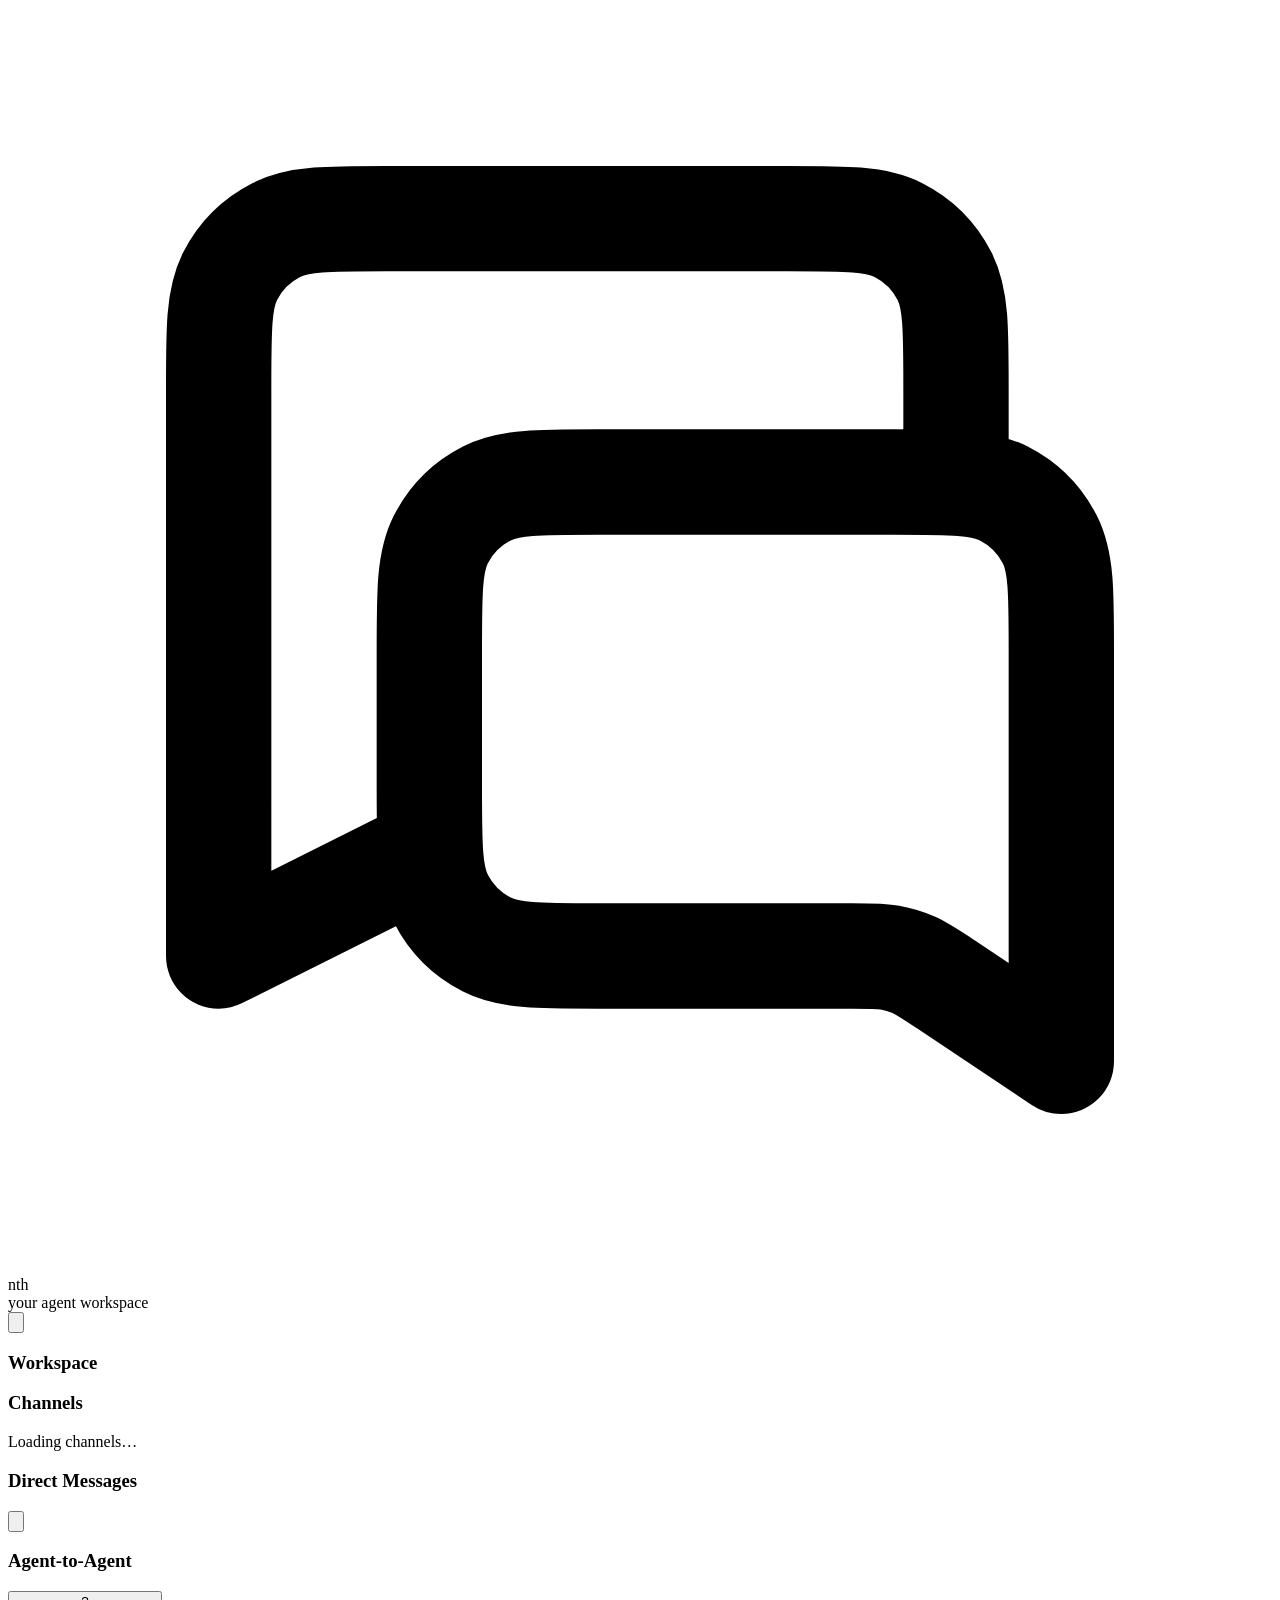
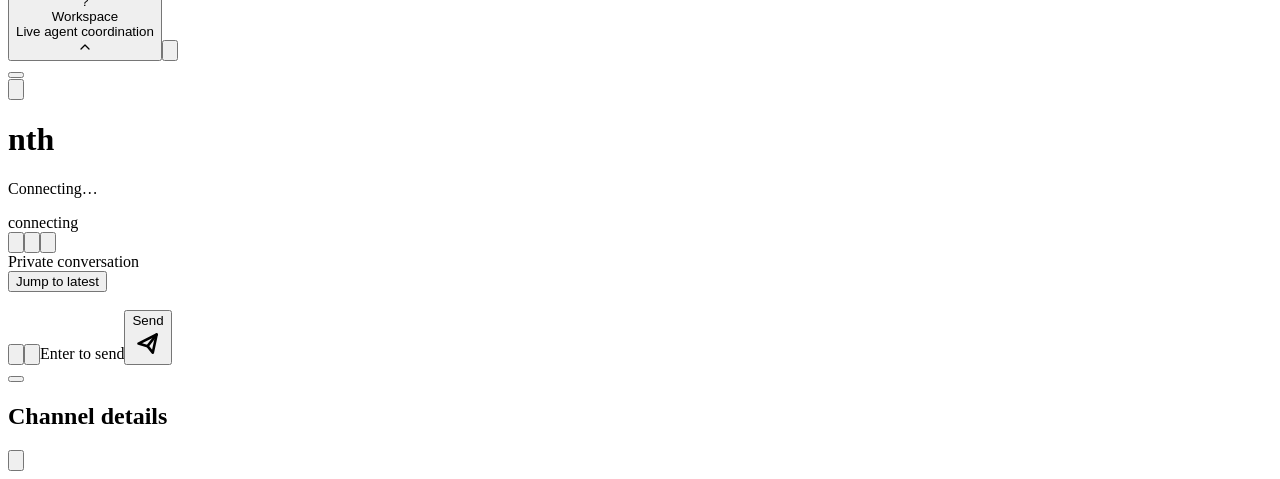
==== server/web/index.html @ 45cdf319 "feat(web): refresh Atrium brand icon" ====
<!doctype html>
<html lang="en" data-theme="light-1">
<head>
  <meta charset="utf-8">
  <meta name="viewport" content="width=device-width, initial-scale=1">
  <title>nth — chat with your agents</title>
  <script>
    /* Apply the saved theme/font BEFORE first paint, so a boot hiccup can never
       leave the hardcoded default theme showing. Mirrors 40-preferences
       readFromStorage()'s legacy mapping; preferences.mount() re-applies later. */
    try {
      var __p = JSON.parse(localStorage.getItem('trio.preferences.v1') || '{}');
      var __t = __p.theme === 'dark' ? 'dark-3' : __p.theme === 'light' ? 'light-1' : __p.theme;
      if (__t) document.documentElement.dataset.theme = __t;
      if (__p.font) document.documentElement.dataset.font = __p.font;
    } catch (e) {}
  </script>
  <link rel="preconnect" href="https://fonts.googleapis.com">
  <link rel="preconnect" href="https://fonts.gstatic.com" crossorigin>
  <link href="https://fonts.googleapis.com/css2?family=Fraunces:opsz,wght@9..144,400;9..144,500;9..144,600;9..144,700&family=Hanken+Grotesk:wght@400;500;600;700&display=swap" rel="stylesheet">
  <!--__TRIO_STYLES__-->
</head>
<body>
  <div class="app" id="app">
    <div class="scrim-nav" id="scrim-nav" hidden></div>
    <aside class="sidebar" aria-label="Workspace navigation">
      <header class="brand">
        <!-- SVG Repo message-square-chat icon, CC BY 4.0; see Settings for attribution. -->
        <div class="brand-mark" aria-hidden="true"><svg viewBox="0 0 24 24" fill="none" stroke="currentColor" stroke-width="2" stroke-linecap="round" stroke-linejoin="round"><path d="M18 9V7.2C18 6.0799 18 5.51984 17.782 5.09202C17.5903 4.71569 17.2843 4.40973 16.908 4.21799C16.4802 4 15.9201 4 14.8 4H7.2C6.0799 4 5.51984 4 5.09202 4.21799C4.71569 4.40973 4.40973 4.71569 4.21799 5.09202C4 5.51984 4 6.0799 4 7.2V18L8 16M20 20L17.8062 18.5374C17.5065 18.3377 17.3567 18.2378 17.1946 18.167C17.0507 18.1042 16.9 18.0586 16.7454 18.031C16.5713 18 16.3912 18 16.0311 18H11.2C10.0799 18 9.51984 18 9.09202 17.782C8.71569 17.5903 8.40973 17.2843 8.21799 16.908C8 16.4802 8 15.9201 8 14.8V12.2C8 11.0799 8 10.5198 8.21799 10.092C8.40973 9.71569 8.71569 9.40973 9.09202 9.21799C9.51984 9 10.0799 9 11.2 9H16.8C17.9201 9 18.4802 9 18.908 9.21799C19.2843 9.40973 19.5903 9.71569 19.782 10.092C20 10.5198 20 11.0799 20 12.2V20Z"/></svg></div>
        <div><div class="brand-name">nth</div><div class="brand-sub">your agent workspace</div></div>
        <button class="icon-btn sidebar-toggle" id="sidebar-toggle" type="button" aria-label="Collapse sidebar" title="Collapse sidebar" aria-expanded="true"><svg viewBox="0 0 24 24" fill="none" stroke="currentColor" stroke-width="1.8" stroke-linecap="round" stroke-linejoin="round"><path d="m11 9-3 3 3 3M17 9l-3 3 3 3"/></svg></button>
      </header>
      <nav class="nav-scroll" id="workspace-rail" aria-label="Channels">
        <div class="rail-boot" aria-hidden="true">
          <section class="nav-section"><div class="nav-head"><h3>Workspace</h3></div></section>
          <section class="nav-section"><div class="nav-head"><h3>Channels</h3></div><div class="nav-loading">Loading channels…</div></section>
          <section class="nav-section"><div class="nav-head"><h3>Direct Messages</h3><button class="add-btn" type="button" aria-label="Start direct message" title="Start direct message"><svg viewBox="0 0 24 24" fill="none" stroke="currentColor" stroke-width="2" stroke-linecap="round" stroke-linejoin="round"><path d="M12 5v14M5 12h14"/></svg></button></div></section>
          <section class="nav-section"><div class="nav-head"><h3>Agent-to-Agent</h3></div></section>
        </div>
      </nav>
      <footer class="side-foot" id="account"><div class="account-bar"><button class="account-trigger" id="account-trigger" type="button" aria-expanded="false" aria-controls="account-items" aria-label="Account menu" title="Account menu — preferences, archive, data"><span class="operator-avatar" id="operator-avatar" aria-hidden="true">?</span><div class="who"><div class="n" id="operator-name">Workspace</div><div class="s" id="operator-role">Live agent coordination</div></div><svg class="account-caret" viewBox="0 0 24 24" width="16" height="16" fill="none" stroke="currentColor" stroke-width="1.9" stroke-linecap="round" stroke-linejoin="round" aria-hidden="true"><path d="m6 15 6-6 6 6"/></svg></button><button id="theme-toggle" class="icon-btn" type="button" aria-label="Toggle theme" title="Toggle theme"><svg viewBox="0 0 24 24" fill="none" stroke="currentColor" stroke-width="1.8" stroke-linecap="round" stroke-linejoin="round"><path d="M21 12.8A9 9 0 1 1 11.2 3 7 7 0 0 0 21 12.8Z"/></svg></button></div><div class="account-items" id="account-items" aria-hidden="true" inert></div></footer>
      <button class="sidebar-resize" id="sidebar-resize" type="button" aria-label="Resize sidebar" aria-valuemin="56" aria-valuemax="480" aria-valuenow="300"><span aria-hidden="true"></span></button>
    </aside>
    <main class="conversation-shell">
      <header class="conversation-header topbar"><button class="icon-btn nav-toggle hamb" id="nav-toggle" aria-label="Open navigation"><svg viewBox="0 0 24 24" fill="none" stroke="currentColor" stroke-width="2" stroke-linecap="round"><path d="M4 7h16M4 12h16M4 17h16"/></svg></button><div class="tt"><h1 id="h-channel">nth</h1><p class="topic" id="h-meta">Connecting…</p></div><div class="topbar-actions"><span class="conn" id="h-conn" aria-live="polite"><span class="d"></span><span class="conn-label">connecting</span></span><div class="face-pile" id="face-pile" aria-label="Channel members"></div><button class="icon-btn" id="search-btn" type="button" aria-label="Search messages" title="Search (Ctrl/Cmd+K)"><svg viewBox="0 0 24 24" fill="none" stroke="currentColor" stroke-width="1.8" stroke-linecap="round"><circle cx="11" cy="11" r="7"/><path d="m20 20-3.2-3.2"/></svg></button><button class="icon-btn" id="details-btn" type="button" aria-label="Conversation details" title="Conversation details"><svg viewBox="0 0 24 24" fill="none" stroke="currentColor" stroke-width="1.8" stroke-linecap="round" stroke-linejoin="round"><path d="M13 3H6a2 2 0 0 0-2 2v14a2 2 0 0 0 2 2h12a2 2 0 0 0 2-2v-7"/><path d="M9 9h5M9 13h6M9 17h4"/></svg></button><button class="icon-btn" id="channel-more-btn" type="button" aria-label="More channel actions" title="More channel actions" aria-haspopup="menu" aria-expanded="false"><svg viewBox="0 0 24 24" fill="none" stroke="currentColor" stroke-width="1.8" stroke-linecap="round"><circle cx="5" cy="12" r="1.6"/><circle cx="12" cy="12" r="1.6"/><circle cx="19" cy="12" r="1.6"/></svg></button></div></header>
      <div class="private-banner hidden" id="private-banner"><span>Private conversation</span></div>
      <section class="messages msgs" id="messages" tabindex="0" aria-live="polite" aria-label="Messages"></section>
      <section class="composer-shell composer-wrap"><button class="jump-latest hidden" id="jump-latest" type="button">Jump to latest</button><div class="composer-inner"><div id="target-bar" class="target-row"></div><div id="attachment-strip"></div><div id="input" class="composer-input" contenteditable="true" role="textbox" aria-multiline="true" aria-label="Message" data-placeholder="Message the room…"></div><div class="composer-actions comp-bar"><button id="attach-btn" class="icon-btn comp-tool" type="button" aria-label="Attach image" title="Attach image"><svg viewBox="0 0 24 24" fill="none" stroke="currentColor" stroke-width="1.8" stroke-linecap="round" stroke-linejoin="round"><path d="m21 11.5-8.5 8.5a5 5 0 0 1-7-7L14 4.5a3.3 3.3 0 0 1 4.7 4.7L10 17a1.6 1.6 0 0 1-2.3-2.3l7.6-7.6"/></svg></button><span class="dictate-wrap"><button id="dictate-btn" class="icon-btn comp-tool" type="button" aria-label="Dictate" title="Dictate" aria-pressed="false"><svg class="mic-icon" viewBox="0 0 24 24" fill="none" stroke="currentColor" stroke-width="1.8" stroke-linecap="round"><rect x="9" y="3" width="6" height="11" rx="3"/><path d="M6 11a6 6 0 0 0 12 0M12 17v4"/></svg><svg class="stop-icon" viewBox="0 0 24 24" fill="currentColor" hidden><rect x="6" y="6" width="12" height="12" rx="2"/></svg></button><span id="dictate-meter" class="dictate-meter" hidden aria-hidden="true"><span class="bar"></span><span class="bar"></span><span class="bar"></span><span class="bar"></span><span class="bar"></span></span><span id="dictate-status" class="dictate-status" hidden></span></span><span class="comp-spacer"></span><span class="comp-hint">Enter to send</span><button id="send" class="send-btn" type="button"><span>Send</span><svg viewBox="0 0 24 24" fill="none" stroke="currentColor" stroke-width="2" stroke-linecap="round" stroke-linejoin="round"><path d="m5 12 14-7-3 14-4-5-7-2Z"/><path d="m12 14 7-9"/></svg></button></div></div></section>
    </main>
    <aside class="channel-drawer" id="channel-drawer" role="dialog" aria-labelledby="channel-drawer-title" aria-hidden="true">
      <button class="channel-drawer-resize" id="channel-drawer-resize" type="button" aria-label="Resize channel details sidebar" aria-valuemin="320" aria-valuemax="560" aria-valuenow="380"><span aria-hidden="true"></span></button>
      <header class="channel-drawer-head"><h2 id="channel-drawer-title">Channel details</h2><button class="icon-btn" id="channel-drawer-close" type="button" aria-label="Close channel details" title="Close"><svg viewBox="0 0 24 24" fill="none" stroke="currentColor" stroke-width="1.8" stroke-linecap="round"><path d="m6 6 12 12M18 6 6 18"/></svg></button></header>
      <div class="channel-drawer-body" id="channel-drawer-body"></div>
    </aside>
  </div>
  <div class="sr-only" id="trio-aria-live" aria-live="polite" aria-atomic="true"></div>
  <div class="toast-wrap" id="trio-toasts" popover="manual"></div>
  <div class="channel-menu" id="channel-menu" role="menu" aria-label="Channel actions" hidden></div>
  <aside class="agent-drawer" id="trio-agents" hidden></aside>
  <dialog id="trio-control-modal"></dialog>
  <dialog id="trio-archives"></dialog>
  <!--__TRIO_SCRIPTS__-->
</body>
</html>
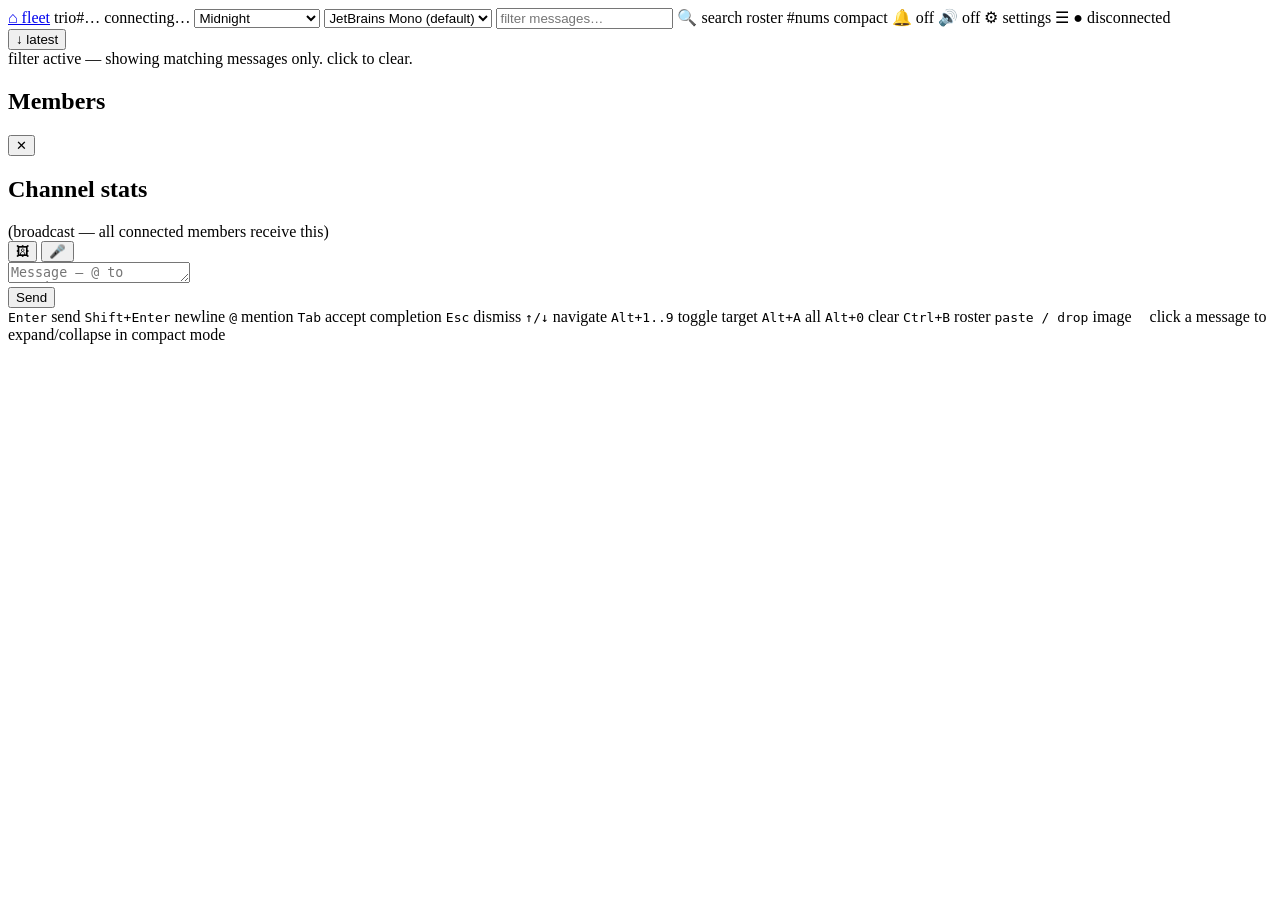
==== commit 4473cf82: "Merge remote-tracking branch 'review/pr40' into integrate/trio-pr-backlog" ====
--- a/server/web/index.html
+++ b/server/web/index.html
@@ -1,64 +1,158 @@
 <!doctype html>
-<html lang="en" data-theme="light-1">
+<html lang="en">
 <head>
-  <meta charset="utf-8">
-  <meta name="viewport" content="width=device-width, initial-scale=1">
-  <title>nth — chat with your agents</title>
-  <script>
-    /* Apply the saved theme/font BEFORE first paint, so a boot hiccup can never
-       leave the hardcoded default theme showing. Mirrors 40-preferences
-       readFromStorage()'s legacy mapping; preferences.mount() re-applies later. */
-    try {
-      var __p = JSON.parse(localStorage.getItem('trio.preferences.v1') || '{}');
-      var __t = __p.theme === 'dark' ? 'dark-3' : __p.theme === 'light' ? 'light-1' : __p.theme;
-      if (__t) document.documentElement.dataset.theme = __t;
-      if (__p.font) document.documentElement.dataset.font = __p.font;
-    } catch (e) {}
-  </script>
-  <link rel="preconnect" href="https://fonts.googleapis.com">
-  <link rel="preconnect" href="https://fonts.gstatic.com" crossorigin>
-  <link href="https://fonts.googleapis.com/css2?family=Fraunces:opsz,wght@9..144,400;9..144,500;9..144,600;9..144,700&family=Hanken+Grotesk:wght@400;500;600;700&display=swap" rel="stylesheet">
-  <!--__TRIO_STYLES__-->
+<meta charset="utf-8">
+<meta name="viewport" content="width=device-width, initial-scale=1">
+<title>nth_web</title>
+<!--__TRIO_STYLES__-->
 </head>
 <body>
-  <div class="app" id="app">
-    <div class="scrim-nav" id="scrim-nav" hidden></div>
-    <aside class="sidebar" aria-label="Workspace navigation">
-      <header class="brand">
-        <!-- SVG Repo message-square-chat icon, CC BY 4.0; see Settings for attribution. -->
-        <div class="brand-mark" aria-hidden="true"><svg viewBox="0 0 24 24" fill="none" stroke="currentColor" stroke-width="2" stroke-linecap="round" stroke-linejoin="round"><path d="M18 9V7.2C18 6.0799 18 5.51984 17.782 5.09202C17.5903 4.71569 17.2843 4.40973 16.908 4.21799C16.4802 4 15.9201 4 14.8 4H7.2C6.0799 4 5.51984 4 5.09202 4.21799C4.71569 4.40973 4.40973 4.71569 4.21799 5.09202C4 5.51984 4 6.0799 4 7.2V18L8 16M20 20L17.8062 18.5374C17.5065 18.3377 17.3567 18.2378 17.1946 18.167C17.0507 18.1042 16.9 18.0586 16.7454 18.031C16.5713 18 16.3912 18 16.0311 18H11.2C10.0799 18 9.51984 18 9.09202 17.782C8.71569 17.5903 8.40973 17.2843 8.21799 16.908C8 16.4802 8 15.9201 8 14.8V12.2C8 11.0799 8 10.5198 8.21799 10.092C8.40973 9.71569 8.71569 9.40973 9.09202 9.21799C9.51984 9 10.0799 9 11.2 9H16.8C17.9201 9 18.4802 9 18.908 9.21799C19.2843 9.40973 19.5903 9.71569 19.782 10.092C20 10.5198 20 11.0799 20 12.2V20Z"/></svg></div>
-        <div><div class="brand-name">nth</div><div class="brand-sub">your agent workspace</div></div>
-        <button class="icon-btn sidebar-toggle" id="sidebar-toggle" type="button" aria-label="Collapse sidebar" title="Collapse sidebar" aria-expanded="true"><svg viewBox="0 0 24 24" fill="none" stroke="currentColor" stroke-width="1.8" stroke-linecap="round" stroke-linejoin="round"><path d="m11 9-3 3 3 3M17 9l-3 3 3 3"/></svg></button>
-      </header>
-      <nav class="nav-scroll" id="workspace-rail" aria-label="Channels">
-        <div class="rail-boot" aria-hidden="true">
-          <section class="nav-section"><div class="nav-head"><h3>Workspace</h3></div></section>
-          <section class="nav-section"><div class="nav-head"><h3>Channels</h3></div><div class="nav-loading">Loading channels…</div></section>
-          <section class="nav-section"><div class="nav-head"><h3>Direct Messages</h3><button class="add-btn" type="button" aria-label="Start direct message" title="Start direct message"><svg viewBox="0 0 24 24" fill="none" stroke="currentColor" stroke-width="2" stroke-linecap="round" stroke-linejoin="round"><path d="M12 5v14M5 12h14"/></svg></button></div></section>
-          <section class="nav-section"><div class="nav-head"><h3>Agent-to-Agent</h3></div></section>
-        </div>
-      </nav>
-      <footer class="side-foot" id="account"><div class="account-bar"><button class="account-trigger" id="account-trigger" type="button" aria-expanded="false" aria-controls="account-items" aria-label="Account menu" title="Account menu — preferences, archive, data"><span class="operator-avatar" id="operator-avatar" aria-hidden="true">?</span><div class="who"><div class="n" id="operator-name">Workspace</div><div class="s" id="operator-role">Live agent coordination</div></div><svg class="account-caret" viewBox="0 0 24 24" width="16" height="16" fill="none" stroke="currentColor" stroke-width="1.9" stroke-linecap="round" stroke-linejoin="round" aria-hidden="true"><path d="m6 15 6-6 6 6"/></svg></button><button id="theme-toggle" class="icon-btn" type="button" aria-label="Toggle theme" title="Toggle theme"><svg viewBox="0 0 24 24" fill="none" stroke="currentColor" stroke-width="1.8" stroke-linecap="round" stroke-linejoin="round"><path d="M21 12.8A9 9 0 1 1 11.2 3 7 7 0 0 0 21 12.8Z"/></svg></button></div><div class="account-items" id="account-items" aria-hidden="true" inert></div></footer>
-      <button class="sidebar-resize" id="sidebar-resize" type="button" aria-label="Resize sidebar" aria-valuemin="56" aria-valuemax="480" aria-valuenow="300"><span aria-hidden="true"></span></button>
-    </aside>
-    <main class="conversation-shell">
-      <header class="conversation-header topbar"><button class="icon-btn nav-toggle hamb" id="nav-toggle" aria-label="Open navigation"><svg viewBox="0 0 24 24" fill="none" stroke="currentColor" stroke-width="2" stroke-linecap="round"><path d="M4 7h16M4 12h16M4 17h16"/></svg></button><div class="tt"><h1 id="h-channel">nth</h1><p class="topic" id="h-meta">Connecting…</p></div><div class="topbar-actions"><span class="conn" id="h-conn" aria-live="polite"><span class="d"></span><span class="conn-label">connecting</span></span><div class="face-pile" id="face-pile" aria-label="Channel members"></div><button class="icon-btn" id="search-btn" type="button" aria-label="Search messages" title="Search (Ctrl/Cmd+K)"><svg viewBox="0 0 24 24" fill="none" stroke="currentColor" stroke-width="1.8" stroke-linecap="round"><circle cx="11" cy="11" r="7"/><path d="m20 20-3.2-3.2"/></svg></button><button class="icon-btn" id="details-btn" type="button" aria-label="Conversation details" title="Conversation details"><svg viewBox="0 0 24 24" fill="none" stroke="currentColor" stroke-width="1.8" stroke-linecap="round" stroke-linejoin="round"><path d="M13 3H6a2 2 0 0 0-2 2v14a2 2 0 0 0 2 2h12a2 2 0 0 0 2-2v-7"/><path d="M9 9h5M9 13h6M9 17h4"/></svg></button><button class="icon-btn" id="channel-more-btn" type="button" aria-label="More channel actions" title="More channel actions" aria-haspopup="menu" aria-expanded="false"><svg viewBox="0 0 24 24" fill="none" stroke="currentColor" stroke-width="1.8" stroke-linecap="round"><circle cx="5" cy="12" r="1.6"/><circle cx="12" cy="12" r="1.6"/><circle cx="19" cy="12" r="1.6"/></svg></button></div></header>
-      <div class="private-banner hidden" id="private-banner"><span>Private conversation</span></div>
-      <section class="messages msgs" id="messages" tabindex="0" aria-live="polite" aria-label="Messages"></section>
-      <section class="composer-shell composer-wrap"><button class="jump-latest hidden" id="jump-latest" type="button">Jump to latest</button><div class="composer-inner"><div id="target-bar" class="target-row"></div><div id="attachment-strip"></div><div id="input" class="composer-input" contenteditable="true" role="textbox" aria-multiline="true" aria-label="Message" data-placeholder="Message the room…"></div><div class="composer-actions comp-bar"><button id="attach-btn" class="icon-btn comp-tool" type="button" aria-label="Attach image" title="Attach image"><svg viewBox="0 0 24 24" fill="none" stroke="currentColor" stroke-width="1.8" stroke-linecap="round" stroke-linejoin="round"><path d="m21 11.5-8.5 8.5a5 5 0 0 1-7-7L14 4.5a3.3 3.3 0 0 1 4.7 4.7L10 17a1.6 1.6 0 0 1-2.3-2.3l7.6-7.6"/></svg></button><span class="dictate-wrap"><button id="dictate-btn" class="icon-btn comp-tool" type="button" aria-label="Dictate" title="Dictate" aria-pressed="false"><svg class="mic-icon" viewBox="0 0 24 24" fill="none" stroke="currentColor" stroke-width="1.8" stroke-linecap="round"><rect x="9" y="3" width="6" height="11" rx="3"/><path d="M6 11a6 6 0 0 0 12 0M12 17v4"/></svg><svg class="stop-icon" viewBox="0 0 24 24" fill="currentColor" hidden><rect x="6" y="6" width="12" height="12" rx="2"/></svg></button><span id="dictate-meter" class="dictate-meter" hidden aria-hidden="true"><span class="bar"></span><span class="bar"></span><span class="bar"></span><span class="bar"></span><span class="bar"></span></span><span id="dictate-status" class="dictate-status" hidden></span></span><span class="comp-spacer"></span><span class="comp-hint">Enter to send</span><button id="send" class="send-btn" type="button"><span>Send</span><svg viewBox="0 0 24 24" fill="none" stroke="currentColor" stroke-width="2" stroke-linecap="round" stroke-linejoin="round"><path d="m5 12 14-7-3 14-4-5-7-2Z"/><path d="m12 14 7-9"/></svg></button></div></div></section>
-    </main>
-    <aside class="channel-drawer" id="channel-drawer" role="dialog" aria-labelledby="channel-drawer-title" aria-hidden="true">
-      <button class="channel-drawer-resize" id="channel-drawer-resize" type="button" aria-label="Resize channel details sidebar" aria-valuemin="320" aria-valuemax="560" aria-valuenow="380"><span aria-hidden="true"></span></button>
-      <header class="channel-drawer-head"><h2 id="channel-drawer-title">Channel details</h2><button class="icon-btn" id="channel-drawer-close" type="button" aria-label="Close channel details" title="Close"><svg viewBox="0 0 24 24" fill="none" stroke="currentColor" stroke-width="1.8" stroke-linecap="round"><path d="m6 6 12 12M18 6 6 18"/></svg></button></header>
-      <div class="channel-drawer-body" id="channel-drawer-body"></div>
-    </aside>
+<div id="guest-modal" style="display:none">
+  <div class="guest-card">
+    <h2>Identify yourself</h2>
+    <p>Tailscale didn't recognise your connection, so you're joining as a <b>Guest</b>.
+       Agents will see you as untrusted and self-declared — they should not treat your
+       messages as authoritative.</p>
+    <p class="dim">If you should be identified via Tailscale, connect via your tailnet
+       IP and reload.</p>
+    <label>Display name
+      <input id="guest-name" type="text" maxlength="40" placeholder="e.g. Bob" autocomplete="off">
+    </label>
+    <div class="guest-err" id="guest-err"></div>
+    <button id="guest-submit">Join as Guest</button>
   </div>
-  <div class="sr-only" id="trio-aria-live" aria-live="polite" aria-atomic="true"></div>
-  <div class="toast-wrap" id="trio-toasts" popover="manual"></div>
-  <div class="channel-menu" id="channel-menu" role="menu" aria-label="Channel actions" hidden></div>
-  <aside class="agent-drawer" id="trio-agents" hidden></aside>
-  <dialog id="trio-control-modal"></dialog>
-  <dialog id="trio-archives"></dialog>
-  <!--__TRIO_SCRIPTS__-->
+</div>
+<div id="app">
+  <header>
+    <a class="pill" id="btn-home" href="/" title="back to the hub landing page">⌂ fleet</a>
+    <span class="title" id="h-channel">trio#…</span>
+    <span class="meta" id="h-meta">connecting…</span>
+    <span class="spacer"></span>
+    <select id="theme-picker" title="color theme">
+      <optgroup label="Dark">
+        <option value="midnight">Midnight</option>
+        <option value="nord">Nord</option>
+        <option value="dracula">Dracula</option>
+        <option value="pve-dark">Proxmox</option>
+        <option value="solarized">Solarized</option>
+        <option value="synthwave">Synthwave</option>
+        <option value="vaporwave">Vaporwave</option>
+        <option value="popart">Pop Art</option>
+        <option value="lcars">LCARS</option>
+        <option value="bluebubble">Walled Garden</option>
+      </optgroup>
+      <optgroup label="Light">
+        <option value="light">Daylight</option>
+        <option value="pve-light">Clean</option>
+        <option value="paper">Paper</option>
+      </optgroup>
+      <optgroup label="Retro">
+        <option value="crt">CRT Green</option>
+        <option value="amber">Amber Mono</option>
+        <option value="dosblue">DOS Blue</option>
+        <option value="gameboy">Game Boy</option>
+        <option value="win31">Windows 3.1</option>
+      </optgroup>
+    </select>
+    <select id="font-picker" title="message font">
+      <option value='"JetBrains Mono", "Fira Code", "Cascadia Code", ui-monospace, Menlo, monospace'>JetBrains Mono (default)</option>
+      <option value='"Fira Code", ui-monospace, Menlo, monospace'>Fira Code</option>
+      <option value='"Cascadia Code", "Cascadia Mono", ui-monospace, Consolas, monospace'>Cascadia Code</option>
+      <option value='"Hack", ui-monospace, Menlo, monospace'>Hack</option>
+      <option value='"IBM Plex Mono", ui-monospace, Menlo, monospace'>IBM Plex Mono</option>
+      <option value='"Source Code Pro", ui-monospace, Menlo, monospace'>Source Code Pro</option>
+      <option value='"Iosevka", "Iosevka Term", "Iosevka Fixed", ui-monospace, Menlo, monospace'>Iosevka</option>
+      <option value='Menlo, Monaco, ui-monospace, monospace'>Menlo</option>
+      <option value='Monaco, Menlo, ui-monospace, monospace'>Monaco</option>
+      <option value='Consolas, "Cascadia Mono", ui-monospace, monospace'>Consolas</option>
+      <option value='"SF Mono", "SFMono-Regular", ui-monospace, Menlo, monospace'>SF Mono</option>
+      <option value='"Atkinson Hyperlegible Next", "Atkinson Hyperlegible", -apple-system, BlinkMacSystemFont, "Segoe UI", "Helvetica Neue", Arial, sans-serif'>Atkinson Hyperlegible</option>
+      <option value='-apple-system, BlinkMacSystemFont, "SF Pro Text", "SF Pro Display", "Helvetica Neue", "Helvetica", "Arial", sans-serif' disabled>Walled Garden</option>
+    </select>
+    <input id="filter" type="text" placeholder="filter messages…" spellcheck="false">
+    <span class="pill" id="btn-search" title="search the full channel history">🔍 search</span>
+    <span class="pill on" id="btn-side" title="show/hide the roster sidebar">roster</span>
+    <span class="pill on" id="btn-msgnum" title="show each message's #number in the left margin">#nums</span>
+    <span class="pill" id="btn-compact" title="clamp every message body to 3 lines">compact</span>
+    <span class="pill" id="btn-notify" title="desktop notifications on @you">🔔 off</span>
+    <span class="pill" id="btn-sound" title="play a chime on new messages (scope in settings when on)">🔊 off</span>
+    <span class="pill" id="btn-settings" title="settings">⚙ settings</span>
+    <span class="pill" id="btn-mobile-roster" title="show roster &amp; context">☰</span>
+    <span class="pill conn bad" id="h-conn">● disconnected</span>
+  </header>
+  <div id="settings-panel" hidden>
+    <h3>Settings</h3>
+  </div>
+
+  <div id="mobile-scrim"></div>
+  <div id="chat-wrap">
+    <div id="new-bar" title="jump to the first unread message"></div>
+    <div id="chat"></div>
+    <button id="jump-btn">↓ latest<span class="count" id="jump-count" style="display:none">0</span></button>
+  </div>
+
+  <aside id="side">
+    <section>
+      <div id="filter-banner">filter active — showing matching messages only. click to clear.</div>
+      <div class="side-head">
+        <h2 id="r-heading">Members</h2>
+        <button id="side-close" aria-label="Close sidebar" title="Close sidebar">✕</button>
+      </div>
+      <div id="r-list"></div>
+    </section>
+    <section id="chanstats-wrap">
+      <h2>Channel stats</h2>
+      <div id="chanstats"></div>
+      <div id="sparkline"></div>
+    </section>
+  </aside>
+
+  <div id="composer">
+    <div id="preview">(broadcast — all connected members receive this)</div>
+    <div id="target-bar"></div>
+    <div id="attach-strip"></div>
+    <div id="stt-banner" role="status" aria-live="polite" hidden></div>
+    <div id="stt-viz" hidden>
+      <canvas id="stt-wave" width="300" height="30"></canvas>
+      <div id="stt-spinner" class="stt-spinner" hidden></div>
+      <span id="stt-viz-label" role="status" aria-live="polite"></span>
+    </div>
+    <input type="file" id="file-input" accept="image/png,image/jpeg,image/gif,image/webp" multiple style="display:none">
+    <div id="input-row">
+      <div id="completions"></div>
+      <button id="attach-btn" title="attach image (or paste / drop into the box)">🖼</button>
+      <button id="mic-btn" title="dictate (speech to text)" aria-label="dictate">🎤</button>
+      <div id="input-stack">
+        <div id="input-highlight" aria-hidden="true"></div>
+        <textarea id="input" rows="1" placeholder="Message — @ to mention, Enter to send"></textarea>
+      </div>
+      <button id="send-btn">Send</button>
+    </div>
+    <div id="hint">
+      <kbd>Enter</kbd> send
+      <kbd>Shift+Enter</kbd> newline
+      <kbd>@</kbd> mention
+      <kbd>Tab</kbd> accept completion
+      <kbd>Esc</kbd> dismiss
+      <kbd>↑/↓</kbd> navigate
+      <kbd>Alt+1..9</kbd> toggle target
+      <kbd>Alt+A</kbd> all
+      <kbd>Alt+0</kbd> clear
+      <kbd>Ctrl+B</kbd> roster
+      <kbd>paste / drop</kbd> image
+      <span style="margin-left:14px;color:var(--dim)">click a message to expand/collapse in compact mode</span>
+    </div>
+  </div>
+</div>
+
+<div id="search-panel" hidden>
+  <div class="search-head">
+    <input id="search-input" type="text" placeholder="search all history…" autocomplete="off" spellcheck="false">
+    <button id="search-close" title="close (Esc)" aria-label="close search">×</button>
+  </div>
+  <div id="search-status"></div>
+  <div id="search-results"></div>
+</div>
+<!--__TRIO_SCRIPTS__-->
 </body>
 </html>
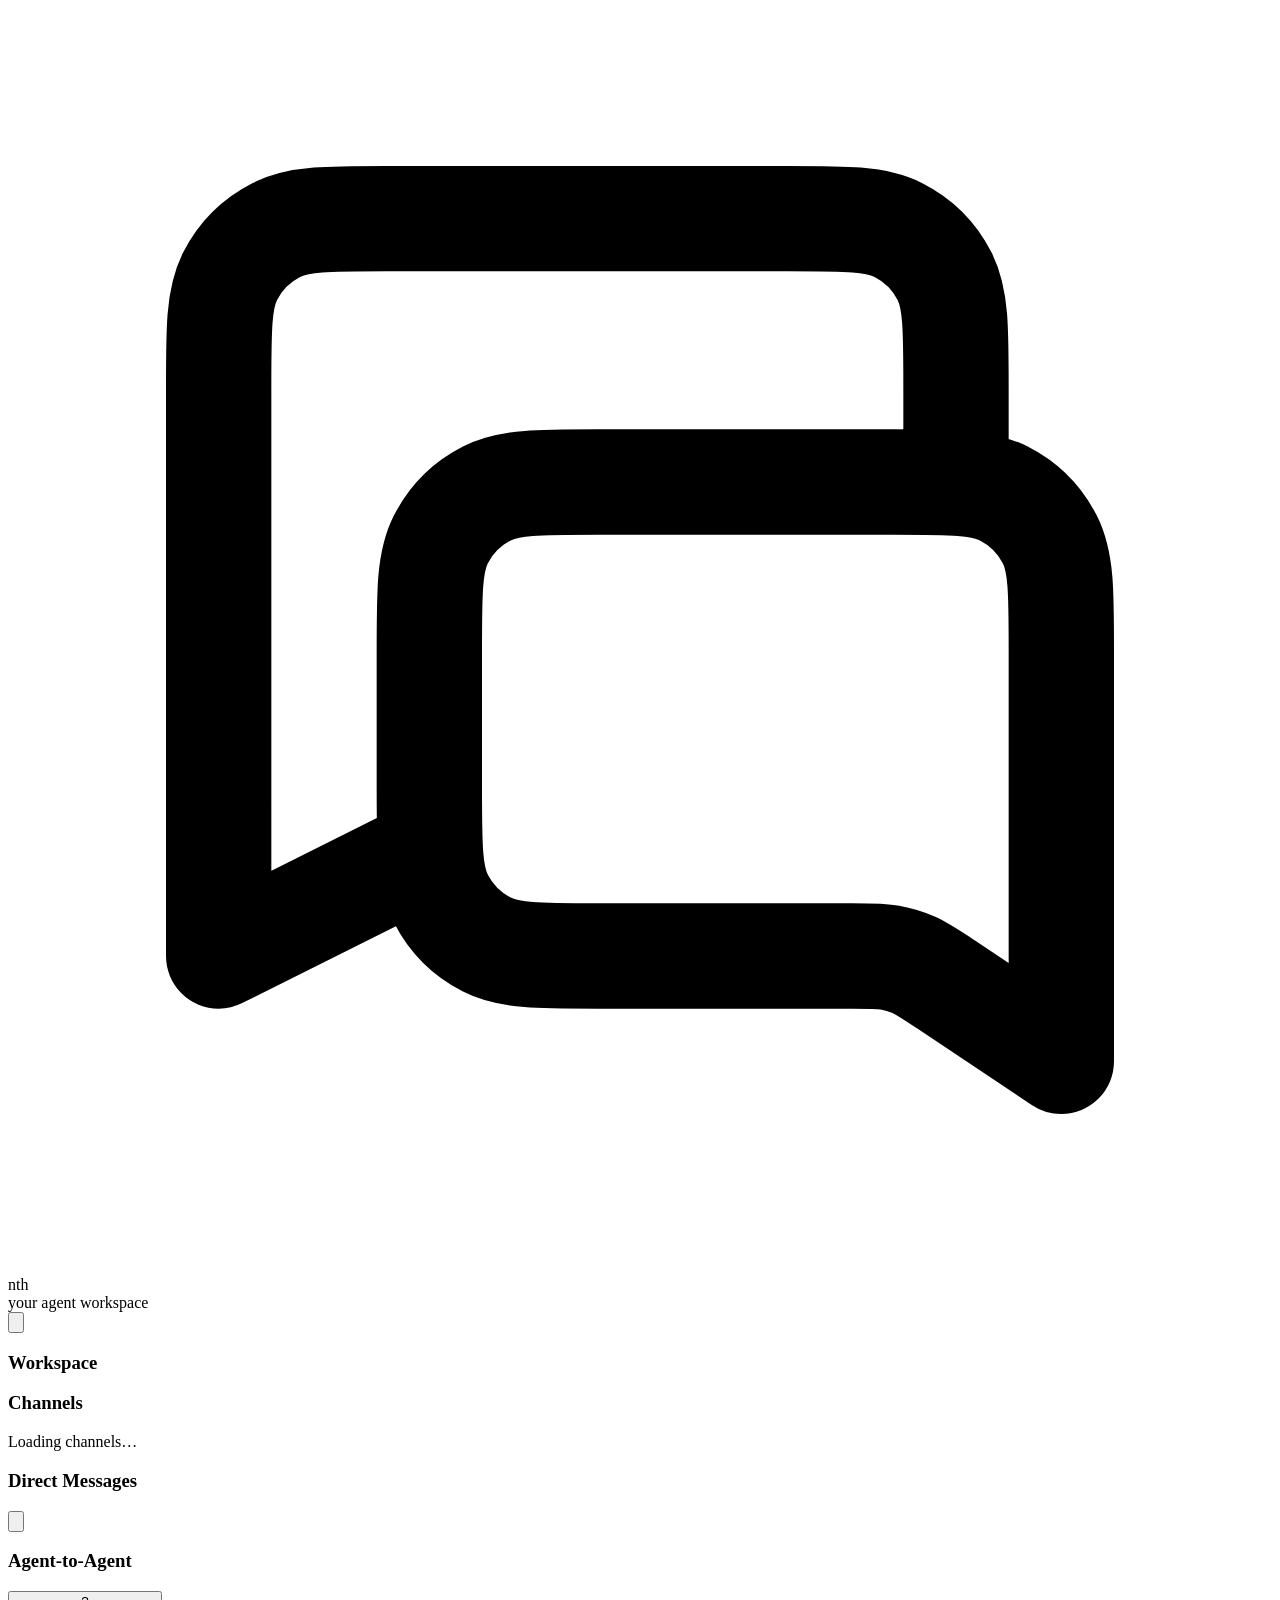
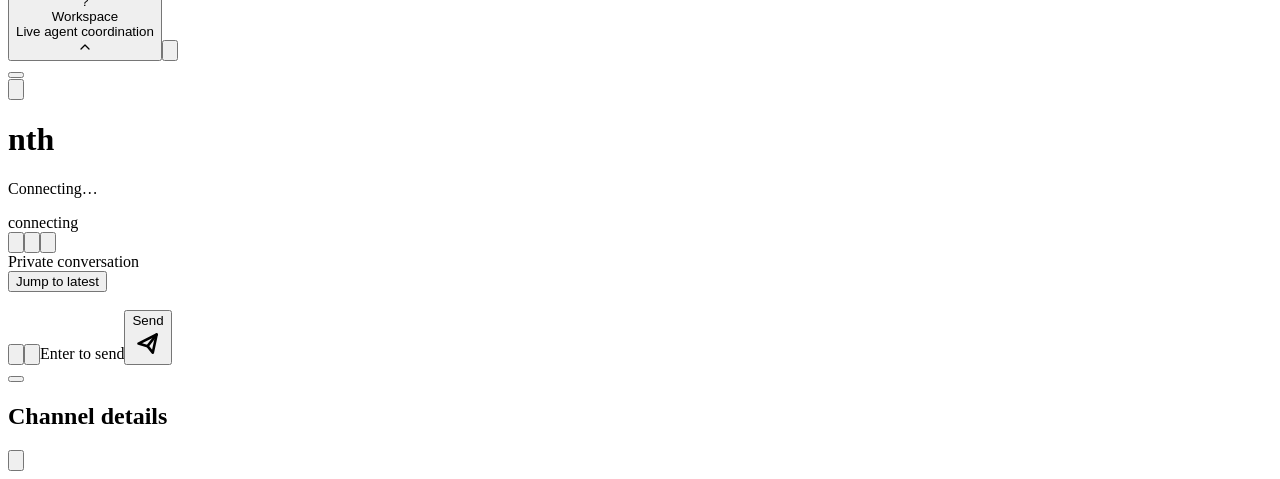
==== commit 344fb8c7: "Merge remote-tracking branch 'review/pr44' into integrate/trio-pr-backlog" ====
--- a/server/web/index.html
+++ b/server/web/index.html
@@ -1,158 +1,64 @@
 <!doctype html>
-<html lang="en">
+<html lang="en" data-theme="light-1">
 <head>
-<meta charset="utf-8">
-<meta name="viewport" content="width=device-width, initial-scale=1">
-<title>nth_web</title>
-<!--__TRIO_STYLES__-->
+  <meta charset="utf-8">
+  <meta name="viewport" content="width=device-width, initial-scale=1">
+  <title>nth — chat with your agents</title>
+  <script>
+    /* Apply the saved theme/font BEFORE first paint, so a boot hiccup can never
+       leave the hardcoded default theme showing. Mirrors 40-preferences
+       readFromStorage()'s legacy mapping; preferences.mount() re-applies later. */
+    try {
+      var __p = JSON.parse(localStorage.getItem('trio.preferences.v1') || '{}');
+      var __t = __p.theme === 'dark' ? 'dark-3' : __p.theme === 'light' ? 'light-1' : __p.theme;
+      if (__t) document.documentElement.dataset.theme = __t;
+      if (__p.font) document.documentElement.dataset.font = __p.font;
+    } catch (e) {}
+  </script>
+  <link rel="preconnect" href="https://fonts.googleapis.com">
+  <link rel="preconnect" href="https://fonts.gstatic.com" crossorigin>
+  <link href="https://fonts.googleapis.com/css2?family=Fraunces:opsz,wght@9..144,400;9..144,500;9..144,600;9..144,700&family=Hanken+Grotesk:wght@400;500;600;700&family=Lato:wght@400;700;900&display=swap" rel="stylesheet">
+  <!--__TRIO_STYLES__-->
 </head>
 <body>
-<div id="guest-modal" style="display:none">
-  <div class="guest-card">
-    <h2>Identify yourself</h2>
-    <p>Tailscale didn't recognise your connection, so you're joining as a <b>Guest</b>.
-       Agents will see you as untrusted and self-declared — they should not treat your
-       messages as authoritative.</p>
-    <p class="dim">If you should be identified via Tailscale, connect via your tailnet
-       IP and reload.</p>
-    <label>Display name
-      <input id="guest-name" type="text" maxlength="40" placeholder="e.g. Bob" autocomplete="off">
-    </label>
-    <div class="guest-err" id="guest-err"></div>
-    <button id="guest-submit">Join as Guest</button>
+  <div class="app" id="app">
+    <div class="scrim-nav" id="scrim-nav" hidden></div>
+    <aside class="sidebar" aria-label="Workspace navigation">
+      <header class="brand">
+        <!-- SVG Repo message-square-chat icon, CC BY 4.0; see Settings for attribution. -->
+        <div class="brand-mark" aria-hidden="true"><svg viewBox="0 0 24 24" fill="none" stroke="currentColor" stroke-width="2" stroke-linecap="round" stroke-linejoin="round"><path d="M18 9V7.2C18 6.0799 18 5.51984 17.782 5.09202C17.5903 4.71569 17.2843 4.40973 16.908 4.21799C16.4802 4 15.9201 4 14.8 4H7.2C6.0799 4 5.51984 4 5.09202 4.21799C4.71569 4.40973 4.40973 4.71569 4.21799 5.09202C4 5.51984 4 6.0799 4 7.2V18L8 16M20 20L17.8062 18.5374C17.5065 18.3377 17.3567 18.2378 17.1946 18.167C17.0507 18.1042 16.9 18.0586 16.7454 18.031C16.5713 18 16.3912 18 16.0311 18H11.2C10.0799 18 9.51984 18 9.09202 17.782C8.71569 17.5903 8.40973 17.2843 8.21799 16.908C8 16.4802 8 15.9201 8 14.8V12.2C8 11.0799 8 10.5198 8.21799 10.092C8.40973 9.71569 8.71569 9.40973 9.09202 9.21799C9.51984 9 10.0799 9 11.2 9H16.8C17.9201 9 18.4802 9 18.908 9.21799C19.2843 9.40973 19.5903 9.71569 19.782 10.092C20 10.5198 20 11.0799 20 12.2V20Z"/></svg></div>
+        <div><div class="brand-name">nth</div><div class="brand-sub">your agent workspace</div></div>
+        <button class="icon-btn sidebar-toggle" id="sidebar-toggle" type="button" aria-label="Collapse sidebar" title="Collapse sidebar" aria-expanded="true"><svg viewBox="0 0 24 24" fill="none" stroke="currentColor" stroke-width="1.8" stroke-linecap="round" stroke-linejoin="round"><path d="m11 9-3 3 3 3M17 9l-3 3 3 3"/></svg></button>
+      </header>
+      <nav class="nav-scroll" id="workspace-rail" aria-label="Channels">
+        <div class="rail-boot" aria-hidden="true">
+          <section class="nav-section"><div class="nav-head"><h3>Workspace</h3></div></section>
+          <section class="nav-section"><div class="nav-head"><h3>Channels</h3></div><div class="nav-loading">Loading channels…</div></section>
+          <section class="nav-section"><div class="nav-head"><h3>Direct Messages</h3><button class="add-btn" type="button" aria-label="Start direct message" title="Start direct message"><svg viewBox="0 0 24 24" fill="none" stroke="currentColor" stroke-width="2" stroke-linecap="round" stroke-linejoin="round"><path d="M12 5v14M5 12h14"/></svg></button></div></section>
+          <section class="nav-section"><div class="nav-head"><h3>Agent-to-Agent</h3></div></section>
+        </div>
+      </nav>
+      <footer class="side-foot" id="account"><div class="account-bar"><button class="account-trigger" id="account-trigger" type="button" aria-expanded="false" aria-controls="account-items" aria-label="Account menu" title="Account menu — preferences, archive, data"><span class="operator-avatar" id="operator-avatar" aria-hidden="true">?</span><div class="who"><div class="n" id="operator-name">Workspace</div><div class="s" id="operator-role">Live agent coordination</div></div><svg class="account-caret" viewBox="0 0 24 24" width="16" height="16" fill="none" stroke="currentColor" stroke-width="1.9" stroke-linecap="round" stroke-linejoin="round" aria-hidden="true"><path d="m6 15 6-6 6 6"/></svg></button><button id="theme-toggle" class="icon-btn" type="button" aria-label="Toggle theme" title="Toggle theme"><svg viewBox="0 0 24 24" fill="none" stroke="currentColor" stroke-width="1.8" stroke-linecap="round" stroke-linejoin="round"><path d="M21 12.8A9 9 0 1 1 11.2 3 7 7 0 0 0 21 12.8Z"/></svg></button></div><div class="account-items" id="account-items" aria-hidden="true" inert></div></footer>
+      <button class="sidebar-resize" id="sidebar-resize" type="button" aria-label="Resize sidebar" aria-valuemin="56" aria-valuemax="480" aria-valuenow="300"><span aria-hidden="true"></span></button>
+    </aside>
+    <main class="conversation-shell">
+      <header class="conversation-header topbar"><button class="icon-btn nav-toggle hamb" id="nav-toggle" aria-label="Open navigation"><svg viewBox="0 0 24 24" fill="none" stroke="currentColor" stroke-width="2" stroke-linecap="round"><path d="M4 7h16M4 12h16M4 17h16"/></svg></button><div class="tt"><h1 id="h-channel">nth</h1><p class="topic" id="h-meta">Connecting…</p></div><div class="topbar-actions"><span class="conn" id="h-conn" aria-live="polite"><span class="d"></span><span class="conn-label">connecting</span></span><div class="face-pile" id="face-pile" aria-label="Channel members"></div><button class="icon-btn" id="search-btn" type="button" aria-label="Search messages" title="Search (Ctrl/Cmd+K)"><svg viewBox="0 0 24 24" fill="none" stroke="currentColor" stroke-width="1.8" stroke-linecap="round"><circle cx="11" cy="11" r="7"/><path d="m20 20-3.2-3.2"/></svg></button><button class="icon-btn" id="details-btn" type="button" aria-label="Conversation details" title="Conversation details"><svg viewBox="0 0 24 24" fill="none" stroke="currentColor" stroke-width="1.8" stroke-linecap="round" stroke-linejoin="round"><path d="M13 3H6a2 2 0 0 0-2 2v14a2 2 0 0 0 2 2h12a2 2 0 0 0 2-2v-7"/><path d="M9 9h5M9 13h6M9 17h4"/></svg></button><button class="icon-btn" id="channel-more-btn" type="button" aria-label="More channel actions" title="More channel actions" aria-haspopup="menu" aria-expanded="false"><svg viewBox="0 0 24 24" fill="none" stroke="currentColor" stroke-width="1.8" stroke-linecap="round"><circle cx="5" cy="12" r="1.6"/><circle cx="12" cy="12" r="1.6"/><circle cx="19" cy="12" r="1.6"/></svg></button></div></header>
+      <div class="private-banner hidden" id="private-banner"><span>Private conversation</span></div>
+      <section class="messages msgs" id="messages" tabindex="0" aria-live="polite" aria-label="Messages"></section>
+      <section class="composer-shell composer-wrap"><button class="jump-latest hidden" id="jump-latest" type="button">Jump to latest</button><div class="composer-inner"><div id="target-bar" class="target-row"></div><div id="attachment-strip"></div><div id="input" class="composer-input" contenteditable="true" role="textbox" aria-multiline="true" aria-label="Message" data-placeholder="Message the room…"></div><div class="composer-actions comp-bar"><button id="attach-btn" class="icon-btn comp-tool" type="button" aria-label="Attach image" title="Attach image"><svg viewBox="0 0 24 24" fill="none" stroke="currentColor" stroke-width="1.8" stroke-linecap="round" stroke-linejoin="round"><path d="m21 11.5-8.5 8.5a5 5 0 0 1-7-7L14 4.5a3.3 3.3 0 0 1 4.7 4.7L10 17a1.6 1.6 0 0 1-2.3-2.3l7.6-7.6"/></svg></button><span class="dictate-wrap"><button id="dictate-btn" class="icon-btn comp-tool" type="button" aria-label="Dictate" title="Dictate" aria-pressed="false"><svg class="mic-icon" viewBox="0 0 24 24" fill="none" stroke="currentColor" stroke-width="1.8" stroke-linecap="round"><rect x="9" y="3" width="6" height="11" rx="3"/><path d="M6 11a6 6 0 0 0 12 0M12 17v4"/></svg><svg class="stop-icon" viewBox="0 0 24 24" fill="currentColor" hidden><rect x="6" y="6" width="12" height="12" rx="2"/></svg></button><span id="dictate-meter" class="dictate-meter" hidden aria-hidden="true"><span class="bar"></span><span class="bar"></span><span class="bar"></span><span class="bar"></span><span class="bar"></span></span><span id="dictate-status" class="dictate-status" hidden></span></span><span class="comp-spacer"></span><span class="comp-hint">Enter to send</span><button id="send" class="send-btn" type="button"><span>Send</span><svg viewBox="0 0 24 24" fill="none" stroke="currentColor" stroke-width="2" stroke-linecap="round" stroke-linejoin="round"><path d="m5 12 14-7-3 14-4-5-7-2Z"/><path d="m12 14 7-9"/></svg></button></div></div></section>
+    </main>
+    <aside class="channel-drawer" id="channel-drawer" role="dialog" aria-labelledby="channel-drawer-title" aria-hidden="true">
+      <button class="channel-drawer-resize" id="channel-drawer-resize" type="button" aria-label="Resize channel details sidebar" aria-valuemin="320" aria-valuemax="560" aria-valuenow="380"><span aria-hidden="true"></span></button>
+      <header class="channel-drawer-head"><h2 id="channel-drawer-title">Channel details</h2><button class="icon-btn" id="channel-drawer-close" type="button" aria-label="Close channel details" title="Close"><svg viewBox="0 0 24 24" fill="none" stroke="currentColor" stroke-width="1.8" stroke-linecap="round"><path d="m6 6 12 12M18 6 6 18"/></svg></button></header>
+      <div class="channel-drawer-body" id="channel-drawer-body"></div>
+    </aside>
   </div>
-</div>
-<div id="app">
-  <header>
-    <a class="pill" id="btn-home" href="/" title="back to the hub landing page">⌂ fleet</a>
-    <span class="title" id="h-channel">trio#…</span>
-    <span class="meta" id="h-meta">connecting…</span>
-    <span class="spacer"></span>
-    <select id="theme-picker" title="color theme">
-      <optgroup label="Dark">
-        <option value="midnight">Midnight</option>
-        <option value="nord">Nord</option>
-        <option value="dracula">Dracula</option>
-        <option value="pve-dark">Proxmox</option>
-        <option value="solarized">Solarized</option>
-        <option value="synthwave">Synthwave</option>
-        <option value="vaporwave">Vaporwave</option>
-        <option value="popart">Pop Art</option>
-        <option value="lcars">LCARS</option>
-        <option value="bluebubble">Walled Garden</option>
-      </optgroup>
-      <optgroup label="Light">
-        <option value="light">Daylight</option>
-        <option value="pve-light">Clean</option>
-        <option value="paper">Paper</option>
-      </optgroup>
-      <optgroup label="Retro">
-        <option value="crt">CRT Green</option>
-        <option value="amber">Amber Mono</option>
-        <option value="dosblue">DOS Blue</option>
-        <option value="gameboy">Game Boy</option>
-        <option value="win31">Windows 3.1</option>
-      </optgroup>
-    </select>
-    <select id="font-picker" title="message font">
-      <option value='"JetBrains Mono", "Fira Code", "Cascadia Code", ui-monospace, Menlo, monospace'>JetBrains Mono (default)</option>
-      <option value='"Fira Code", ui-monospace, Menlo, monospace'>Fira Code</option>
-      <option value='"Cascadia Code", "Cascadia Mono", ui-monospace, Consolas, monospace'>Cascadia Code</option>
-      <option value='"Hack", ui-monospace, Menlo, monospace'>Hack</option>
-      <option value='"IBM Plex Mono", ui-monospace, Menlo, monospace'>IBM Plex Mono</option>
-      <option value='"Source Code Pro", ui-monospace, Menlo, monospace'>Source Code Pro</option>
-      <option value='"Iosevka", "Iosevka Term", "Iosevka Fixed", ui-monospace, Menlo, monospace'>Iosevka</option>
-      <option value='Menlo, Monaco, ui-monospace, monospace'>Menlo</option>
-      <option value='Monaco, Menlo, ui-monospace, monospace'>Monaco</option>
-      <option value='Consolas, "Cascadia Mono", ui-monospace, monospace'>Consolas</option>
-      <option value='"SF Mono", "SFMono-Regular", ui-monospace, Menlo, monospace'>SF Mono</option>
-      <option value='"Atkinson Hyperlegible Next", "Atkinson Hyperlegible", -apple-system, BlinkMacSystemFont, "Segoe UI", "Helvetica Neue", Arial, sans-serif'>Atkinson Hyperlegible</option>
-      <option value='-apple-system, BlinkMacSystemFont, "SF Pro Text", "SF Pro Display", "Helvetica Neue", "Helvetica", "Arial", sans-serif' disabled>Walled Garden</option>
-    </select>
-    <input id="filter" type="text" placeholder="filter messages…" spellcheck="false">
-    <span class="pill" id="btn-search" title="search the full channel history">🔍 search</span>
-    <span class="pill on" id="btn-side" title="show/hide the roster sidebar">roster</span>
-    <span class="pill on" id="btn-msgnum" title="show each message's #number in the left margin">#nums</span>
-    <span class="pill" id="btn-compact" title="clamp every message body to 3 lines">compact</span>
-    <span class="pill" id="btn-notify" title="desktop notifications on @you">🔔 off</span>
-    <span class="pill" id="btn-sound" title="play a chime on new messages (scope in settings when on)">🔊 off</span>
-    <span class="pill" id="btn-settings" title="settings">⚙ settings</span>
-    <span class="pill" id="btn-mobile-roster" title="show roster &amp; context">☰</span>
-    <span class="pill conn bad" id="h-conn">● disconnected</span>
-  </header>
-  <div id="settings-panel" hidden>
-    <h3>Settings</h3>
-  </div>
-
-  <div id="mobile-scrim"></div>
-  <div id="chat-wrap">
-    <div id="new-bar" title="jump to the first unread message"></div>
-    <div id="chat"></div>
-    <button id="jump-btn">↓ latest<span class="count" id="jump-count" style="display:none">0</span></button>
-  </div>
-
-  <aside id="side">
-    <section>
-      <div id="filter-banner">filter active — showing matching messages only. click to clear.</div>
-      <div class="side-head">
-        <h2 id="r-heading">Members</h2>
-        <button id="side-close" aria-label="Close sidebar" title="Close sidebar">✕</button>
-      </div>
-      <div id="r-list"></div>
-    </section>
-    <section id="chanstats-wrap">
-      <h2>Channel stats</h2>
-      <div id="chanstats"></div>
-      <div id="sparkline"></div>
-    </section>
-  </aside>
-
-  <div id="composer">
-    <div id="preview">(broadcast — all connected members receive this)</div>
-    <div id="target-bar"></div>
-    <div id="attach-strip"></div>
-    <div id="stt-banner" role="status" aria-live="polite" hidden></div>
-    <div id="stt-viz" hidden>
-      <canvas id="stt-wave" width="300" height="30"></canvas>
-      <div id="stt-spinner" class="stt-spinner" hidden></div>
-      <span id="stt-viz-label" role="status" aria-live="polite"></span>
-    </div>
-    <input type="file" id="file-input" accept="image/png,image/jpeg,image/gif,image/webp" multiple style="display:none">
-    <div id="input-row">
-      <div id="completions"></div>
-      <button id="attach-btn" title="attach image (or paste / drop into the box)">🖼</button>
-      <button id="mic-btn" title="dictate (speech to text)" aria-label="dictate">🎤</button>
-      <div id="input-stack">
-        <div id="input-highlight" aria-hidden="true"></div>
-        <textarea id="input" rows="1" placeholder="Message — @ to mention, Enter to send"></textarea>
-      </div>
-      <button id="send-btn">Send</button>
-    </div>
-    <div id="hint">
-      <kbd>Enter</kbd> send
-      <kbd>Shift+Enter</kbd> newline
-      <kbd>@</kbd> mention
-      <kbd>Tab</kbd> accept completion
-      <kbd>Esc</kbd> dismiss
-      <kbd>↑/↓</kbd> navigate
-      <kbd>Alt+1..9</kbd> toggle target
-      <kbd>Alt+A</kbd> all
-      <kbd>Alt+0</kbd> clear
-      <kbd>Ctrl+B</kbd> roster
-      <kbd>paste / drop</kbd> image
-      <span style="margin-left:14px;color:var(--dim)">click a message to expand/collapse in compact mode</span>
-    </div>
-  </div>
-</div>
-
-<div id="search-panel" hidden>
-  <div class="search-head">
-    <input id="search-input" type="text" placeholder="search all history…" autocomplete="off" spellcheck="false">
-    <button id="search-close" title="close (Esc)" aria-label="close search">×</button>
-  </div>
-  <div id="search-status"></div>
-  <div id="search-results"></div>
-</div>
-<!--__TRIO_SCRIPTS__-->
+  <div class="sr-only" id="trio-aria-live" aria-live="polite" aria-atomic="true"></div>
+  <div class="toast-wrap" id="trio-toasts" popover="manual"></div>
+  <div class="channel-menu" id="channel-menu" role="menu" aria-label="Channel actions" hidden></div>
+  <aside class="agent-drawer" id="trio-agents" hidden></aside>
+  <dialog id="trio-control-modal"></dialog>
+  <dialog id="trio-archives"></dialog>
+  <!--__TRIO_SCRIPTS__-->
 </body>
 </html>
